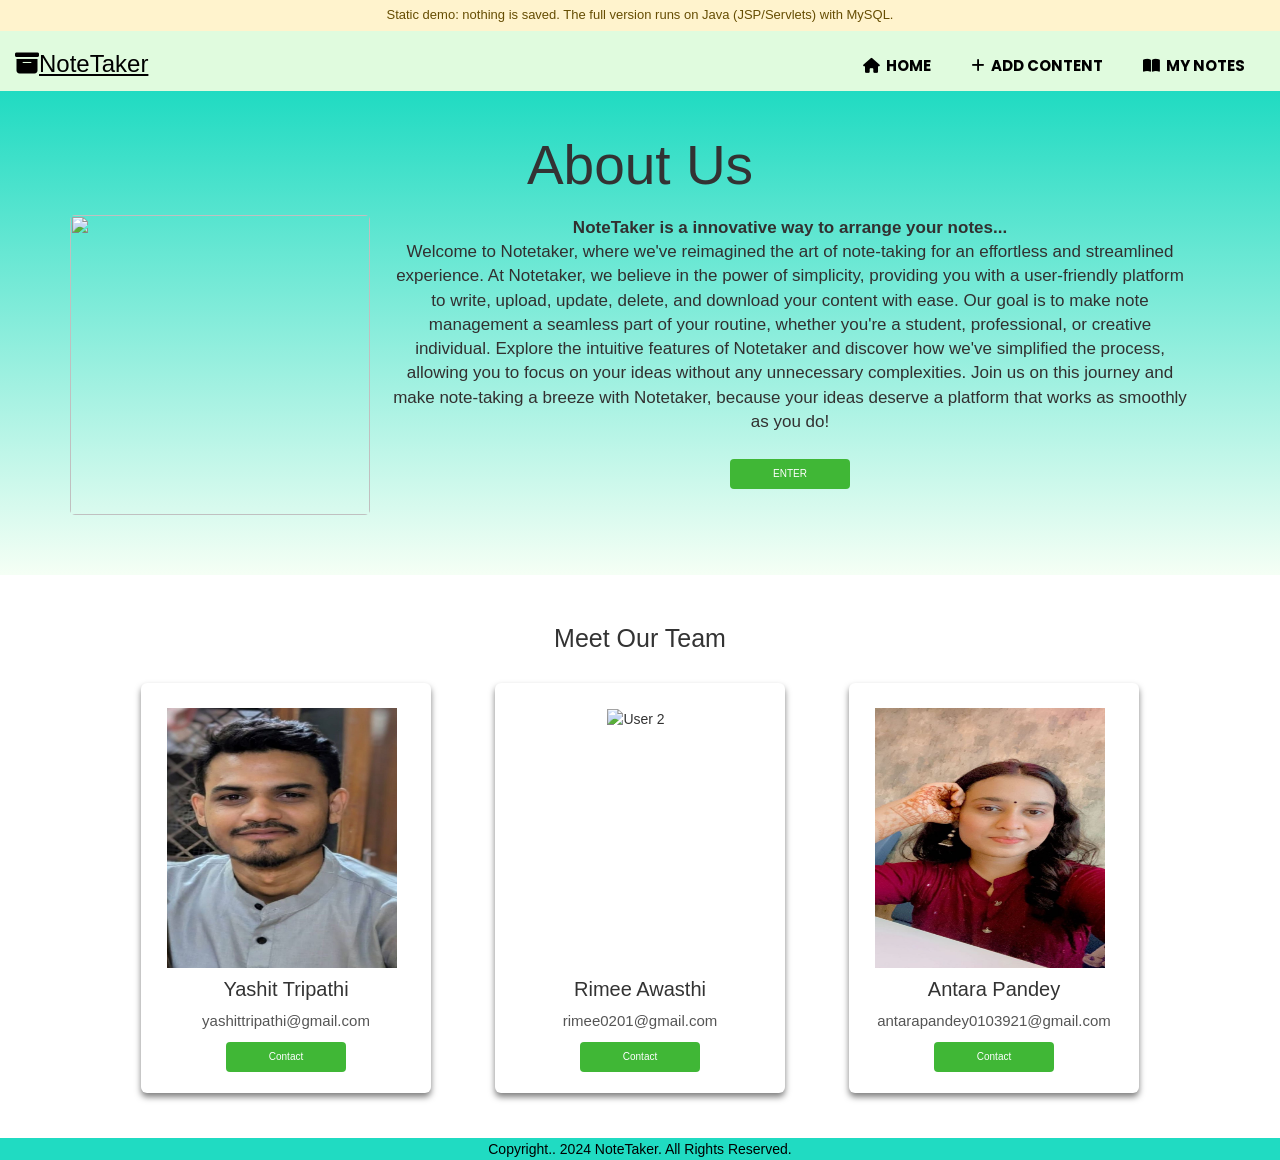
==== About_Us.html @ 62b59612 "demo html initial upload" ====
<!DOCTYPE html>
<html>
<head>
<meta charset="UTF-8">
<meta name="viewport" content="width=device-width, initial-scale=1">
<title>About Us</title>
<link rel="stylesheet" href="https://cdnjs.cloudflare.com/ajax/libs/font-awesome/6.1.1/css/all.min.css">
<link rel="stylesheet" href="https://maxcdn.bootstrapcdn.com/bootstrap/3.4.1/css/bootstrap.min.css">
<link rel="stylesheet" href="css_style/About.css">
<link rel="stylesheet" href="css_style/notes.css">

</head>
<body>
<div style="background:#fff3cd;color:#664d03;text-align:center;padding:6px 10px;font-size:13px;font-family:sans-serif;">Static demo: nothing is saved. The full version runs on Java (JSP/Servlets) with MySQL.</div>
<nav class="navbar-default" style="color: black; background-color: rgb(224, 251, 222);">
		<div class="container" style="width: 100%">
			<div class="navbar-header">
				<h3><i class="fa-solid fa-box-archive"></i><u>NoteTaker</u></h3>
			</div>
			<div class="collapse navbar-collapse in" id="menu">
				<ul class="nav navbar-nav navbar-right">
					<li><a href="index.html" style="font-size: 15px; color: black;"><i class="fa-solid fa-house"> </i> Home</a></li>
					<li><a href="Login.html" style="font-size: 15px; color: black;"><i class="fa-solid fa-plus"> </i> Add Content</a></li>
					<li><a href="Login.html" style="font-size: 15px; color: black;"><i class="fa-solid fa-book-open"> </i> My notes</a></li>
				</ul>
			</div>
		</div>
	</nav>
<section class="about">
	<h1>About Us</h1>
	<div class="about-info">
		<div class="about-img"><img src="https://www.adazing.com/wp-content/uploads/2019/02/stacked-book-clipart-09-300x300.png"></div>
		<div>
			<p style="font-weight: bold">NoteTaker is a innovative way to arrange your notes...</p>
			<p>Welcome to Notetaker, where we've reimagined the art of note-taking for an effortless and streamlined experience. At Notetaker, we believe in the power of simplicity, providing you with a user-friendly platform to write, upload, update, delete, and download your content with ease. Our goal is to make note management a seamless part of your routine, whether you're a student, professional, or creative individual. Explore the intuitive features of Notetaker and discover how we've simplified the process, allowing you to focus on your ideas without any unnecessary complexities. Join us on this journey and make note-taking a breeze with Notetaker, because your ideas deserve a platform that works as smoothly as you do!</p>
			<button><a href="index.html" style="color: white; text-decoration: none;">ENTER</a></button>
		</div>
	</div>
</section>
<section class="team">
	<h1>Meet Our Team</h1>
	<div class="team-cards">
			<div class="card">
				<div class="card-img"><img src="images/yashit.jpg" alt="User 1"></div>
				<div class="card-info">
					<h2 class="card-name">Yashit Tripathi</h2>
					<p class="card-email">yashittripathi@gmail.com</p>
					<p><button class="button"><a href="mailto:yashittripathi@gmail.com" style="color: white; text-decoration: none;">Contact</a></button></p>
				</div>
			</div>
			<div class="card">
				<div class="card-img"><img src="images/rimee.jpg" alt="User 2"></div>
				<div class="card-info">
					<h2 class="card-name">Rimee Awasthi</h2>
					<p class="card-email">rimee0201@gmail.com</p>
					<p><button class="button"><a href="mailto:rimee0201@gmail.com" style="color: white; text-decoration: none;">Contact</a></button></p>
				</div>
			</div>
			<div class="card">
				<div class="card-img"><img src="images/antara.jpg" alt="User 3"></div>
				<div class="card-info">
					<h2 class="card-name">Antara Pandey</h2>
					<p class="card-email">antarapandey0103921@gmail.com</p>
					<p><button class="button"><a href="mailto:antarapandey0103921@gmail.com" style="color: white; text-decoration: none;">Contact</a></button></p>
				</div>
			</div>
	</div>
</section>
<footer>Copyright.. 2024 NoteTaker. All Rights Reserved.</footer>
</body>
</html>
---- css_style/About.css ----
@charset "ISO-8859-1";
* {
    margin: 0;
    padding: 0;

}
 
/* Global Styles */
 
body {
    font-family: Arial, sans-serif;
    
}
 
/* About Section */
 
.about {
    background: rgb(224, 251, 222);
    background: linear-gradient(360deg, rgb(245, 255, 245) 0%, #20dbc2 100%);
    padding: 24px 0 50px 0;
    text-align: center;
}
 
.about h1 {
    font-size: 5.5rem;
    margin-bottom: 20px;
}
 
.about p {
    font-size: 1.5rem;
    color: #323030;
    max-width: 800px;
    margin: 0 auto;
}
 
.about-info {
    margin: 1rem 1rem;
    display: flex;
    align-items: center;
    justify-content: center;
    text-align: center;
}
 
.about-img {
    width: 30rem;
    height: 30rem;
 
}

.about-img img {
    width: 100%;
    height: 100%;
    border-radius: 5px;
    object-fit: contain;
    margin-right: 3rem;
}
 
.about-info p {
    font-size: 1.7rem;
    margin: 0 2rem;
    text-align: center;
}
 
button {
    border: none;
    outline: 0;
    padding: 8px 2px;
    margin: 2.5rem 2rem;
    font-size: 1rem;
    color: white;
    background-color: #40b736;
    text-align: center;
    cursor: pointer;
    width: 12rem;
    border-radius: 4px;
}
 
button:hover {
    background-color: #1f9405;
}
 
/* Team Section */
 
.team {
    padding: 30px 0;
    text-align: center;
}
 
.team h1 {
    font-size: 2.5rem;
    margin-bottom: 20px;
}
 
.team-cards {
    display: flex;
    flex-wrap: wrap;
    justify-content: center;
    gap: 5%;
    margin-top: 20px;
}
 
.card {
    background-color: white;
    border-radius: 6px;
    box-shadow: 0 4px 6px rgba(0, 0, 0, 0.5);
    overflow: hidden;
    transition: transform 0.2s, box-shadow 0.2s;
    width: 29rem;
    height: 41rem;
    margin-top: 10px;
}
 
.card:hover {
    transform: translateY(-5px);
    box-shadow: 0 8px 12px rgba(0, 0, 0, 0.5);
}
 
.card-img {
    width: 23rem;
    height: 26rem;
    margin-left:2.6rem;
    margin-top:2.5rem;
}
 
.card-img img {
    width: 100%;
    height: 100%;
    object-fit: fill;
    
}
 
.card-info button {
    margin: 0.1em 1rem;
}
 
.card-name {
    font-size: 2rem;
    margin: 10px 0;
}
 
.card-role {
    font-size: 1rem;
    color: #888;
    margin: 5px 0;
}
 
.card-email {
    font-size: 1.5rem;
    color: #555;
}
 
/* Footer */
footer {
    background-color: #20dbc2;
    color: black;
    text-align: center;
    padding: 1px;
    bottom: 0;
}
---- css_style/notes.css ----
@charset "UTF-8";

@import
	url('https://fonts.googleapis.com/css2?family=Poppins:ital,wght@1,300&display=swap')
	;

*{
	margin: 0;
	padding: 0;
	
}

.navbar {
	width: 85%;
	margin: auto;
	padding: 25px o;
	display: flex;
	align-items: center;
	justify-content: space-between;
}

.navbar img {
	height: 70px;
}

.logo {
	width: 120px;
}

#menu ul li {
	list-style: none;
	display: inline-block;
	position: relative;
	margin: 0 5px;
}

#menu ul li a {
	text-decoration: none;
	text-transform: uppercase;
	font-family: 'poppins', sans-serif;
	color: black;
	font-weight: 700;
	margin-top: 10px;
}

#menu ul li::after {
	content: '';
	height: 3px;
	width: 0;
	background: white;
	position: absolute;
	left: 12px;
	bottom: -25px;;
	top: 45px;
	transition: 0.5s;
}

#menu ul li:hover::after {
	width: 80%;
}

#menu ul li i{
	margin-right:3px;
}

.nt {
	margin-top: 5px;
	border: 2px solid black;
	background-color: black;
	font-size: 20px;
	color: white;
	border-radius: 3px;
	height: 60px;
	text-align: center;
	padding-top: 10px;
	margin-bottom: 10px;
	text-transform:UPPERCASE;
}

.Main #Show_Notes .card{
	margin-left:6px;	
	padding: 10px;
	box-shadow:  1px 1px 1px green;
	width: 99%; 
	margin-top: 5px; 
	border: 1px solid black;
	border-radius: 4px;
	background-color: #c2fff1;
	box-shadow: 2px 2px 2px;
}

footer{
	position: relative;
    bottom: 0;
    width: 100%;
    text-align: center;
    background-color: #20dbc2;
    color: black;
    padding: 1px 0;
    margin-top:15px;
}
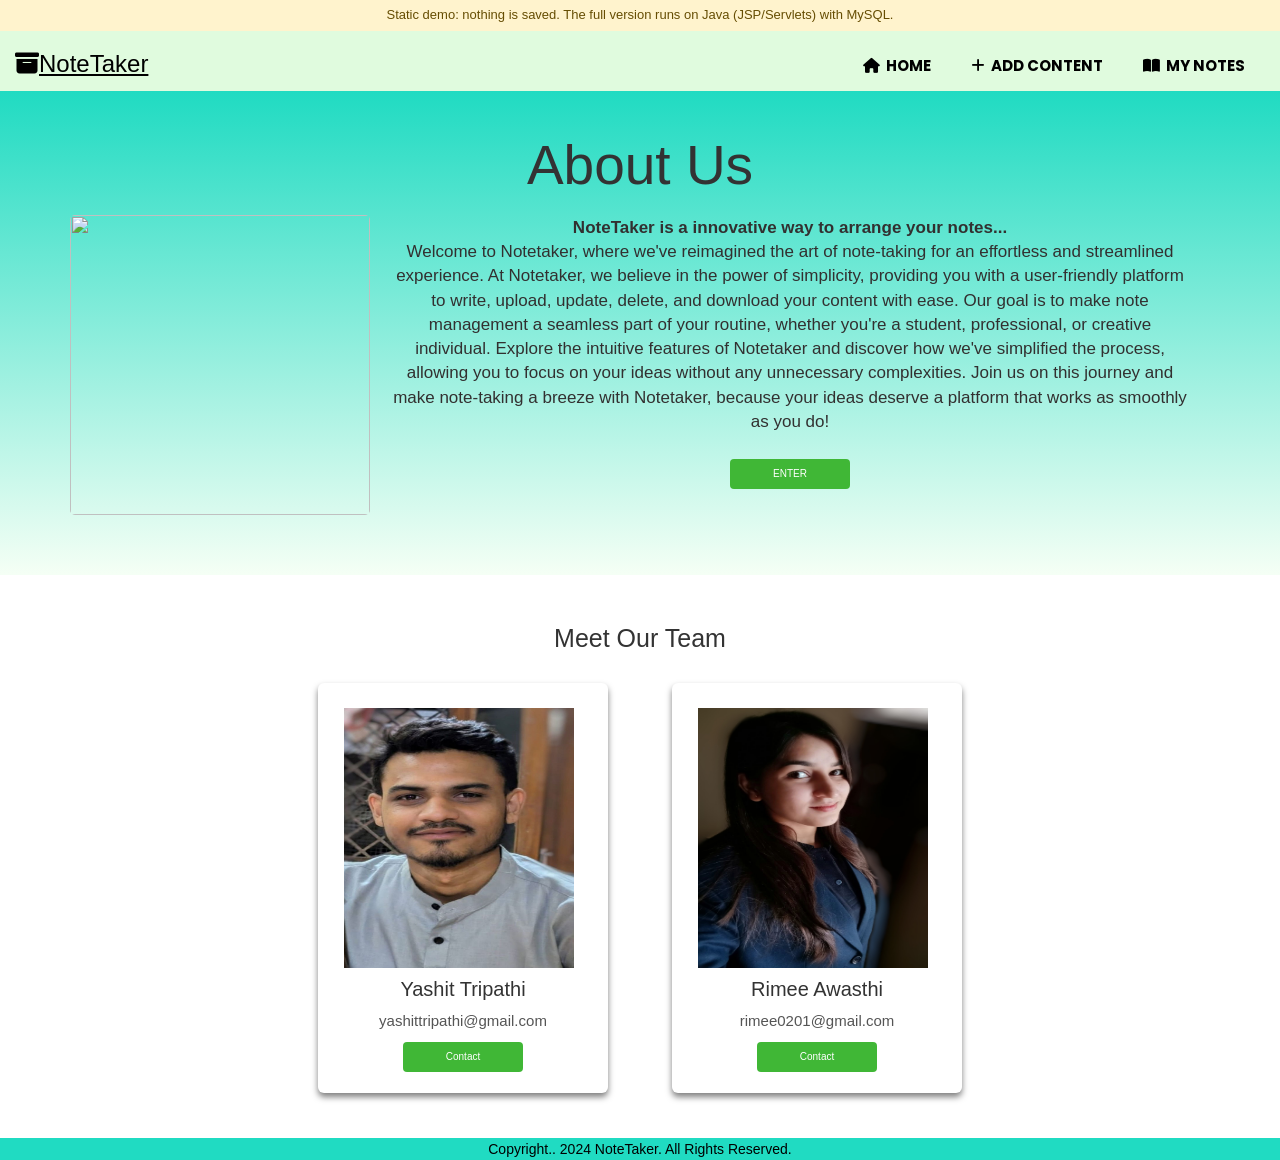
==== commit 1da9517f: "Update About_Us.html" ====
--- a/About_Us.html
+++ b/About_Us.html
@@ -49,19 +49,11 @@
 				</div>
 			</div>
 			<div class="card">
-				<div class="card-img"><img src="images/rimee.jpg" alt="User 2"></div>
+				<div class="card-img"><img src="images/rimee.jpeg" alt="User 2"></div>
 				<div class="card-info">
 					<h2 class="card-name">Rimee Awasthi</h2>
 					<p class="card-email">rimee0201@gmail.com</p>
 					<p><button class="button"><a href="mailto:rimee0201@gmail.com" style="color: white; text-decoration: none;">Contact</a></button></p>
-				</div>
-			</div>
-			<div class="card">
-				<div class="card-img"><img src="images/antara.jpg" alt="User 3"></div>
-				<div class="card-info">
-					<h2 class="card-name">Antara Pandey</h2>
-					<p class="card-email">antarapandey0103921@gmail.com</p>
-					<p><button class="button"><a href="mailto:antarapandey0103921@gmail.com" style="color: white; text-decoration: none;">Contact</a></button></p>
 				</div>
 			</div>
 	</div>
